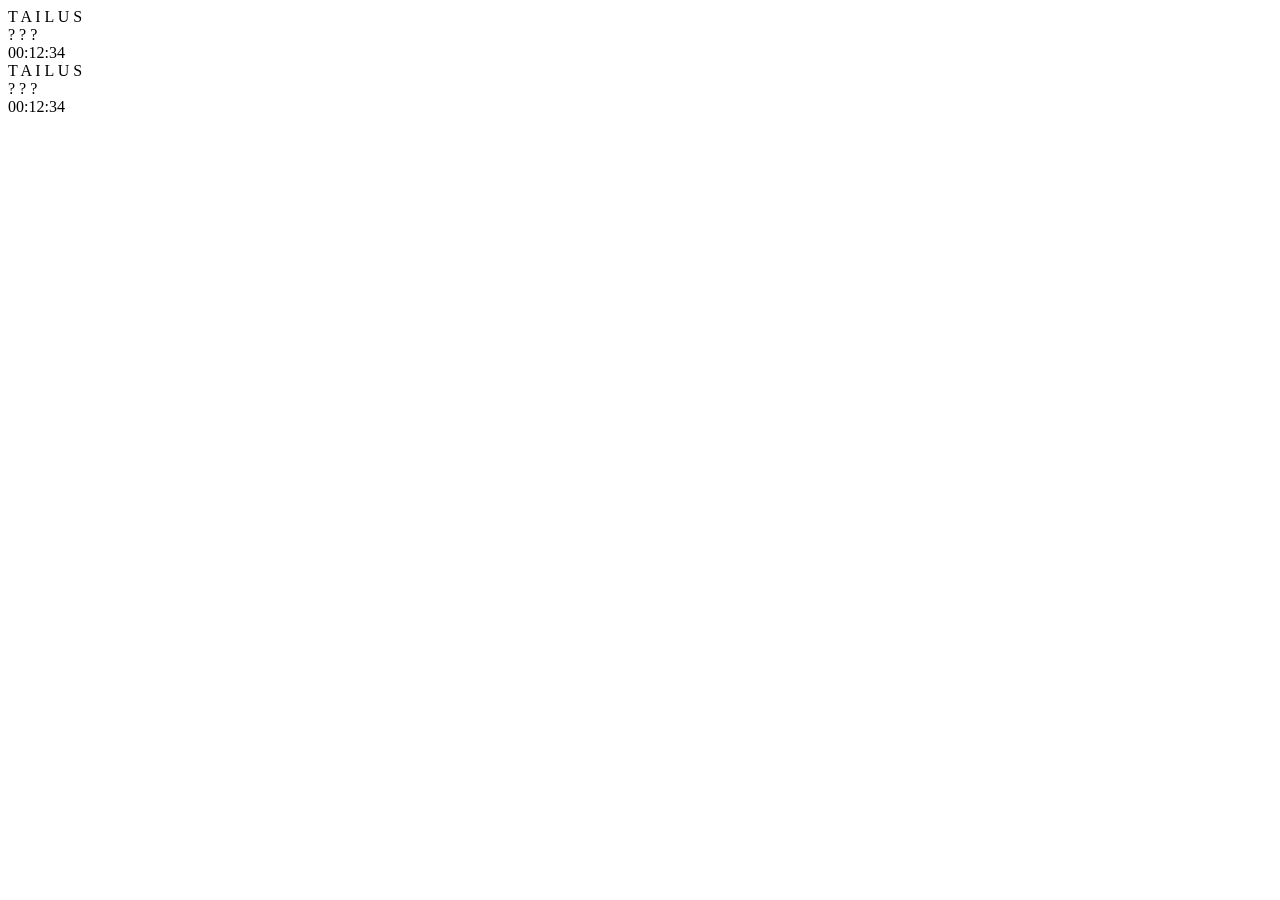
==== folgende.html @ b80403e0 "Code page" ====
<!DOCTYPE html>
<html lang="en">
<head>
    <meta charset="UTF-8">
    <meta name="viewport" content="width=device-width, initial-scale=1.0">
    <title>T A I L U S</title>
</head>
<body>
    <div class="scene">
    <div class="city">

        <!-- FONDO -->
        <div class="building left"></div>
        <div class="building right"></div>

        <!-- BILLBOARD IZQUIERDO -->
        <div class="billboard left">
            <div class="content">
                <div class="artist">T A I L U S</div>
                <div class="song">? ? ?</div>
                <div class="countdown">00:12:34</div>
            </div>
        </div>

        <!-- BILLBOARD DERECHO -->
        <div class="billboard right">
            <div class="content">
                <div class="artist">T A I L U S</div>
                <div class="song">? ? ?</div>
                <div class="countdown">00:12:34</div>
            </div>
        </div>

        <!-- ESQUINA -->
        <div class="corner"></div>

    </div>
</div>
</body>
</html>
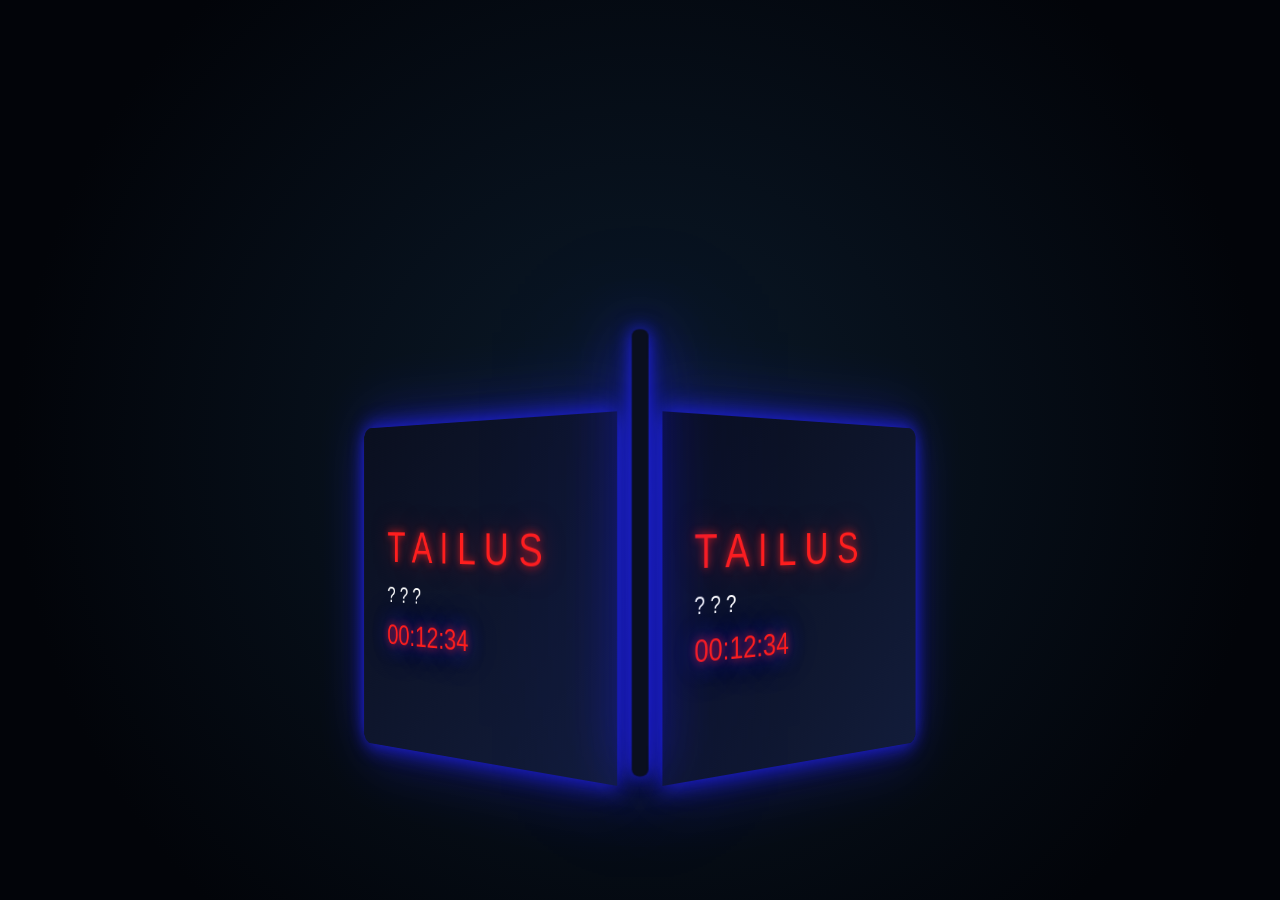
==== commit 75520516: "Finished visual pages. Missing fixing principal page" ====
--- a/folgende.html
+++ b/folgende.html
@@ -4,14 +4,12 @@
     <meta charset="UTF-8">
     <meta name="viewport" content="width=device-width, initial-scale=1.0">
     <title>T A I L U S</title>
+    <link rel="stylesheet" href="./css/style.css">
 </head>
 <body>
     <div class="scene">
     <div class="city">
 
-        <!-- FONDO -->
-        <div class="building left"></div>
-        <div class="building right"></div>
 
         <!-- BILLBOARD IZQUIERDO -->
         <div class="billboard left">
--- a/css/style.css
+++ b/css/style.css
@@ -0,0 +1,170 @@
+*{
+    box-sizing:border-box;
+
+    --neon-blue:#2323FF;
+    --neon-blue-glow:rgba(35,35,255,.95);
+    --neon-blue-outer:rgba(35,35,255,.45);
+
+    --neon-red:#ff1e1e;
+    --neon-red-glow:rgba(255,30,30,.85);
+    
+}
+
+body{
+    margin:0;
+    height:100vh;
+    display:flex;
+    justify-content:center;
+    align-items:flex-end;
+    background:radial-gradient(circle at center,#0b1a2a,#020409 80%);
+    font-family:Orbitron,sans-serif;
+    overflow:hidden;
+}
+
+/* ESCENA (CÁMARA) */
+
+.scene{
+    position:relative;
+    width:100vw;
+    height:85vh;
+    perspective: 1100px;
+}
+
+/* CONTENEDOR 3D */
+
+.city{
+    position:absolute;
+    bottom:0;
+    width:100%;
+    height:80vh;
+    transform-style:preserve-3d;
+}
+
+/* PARED */
+
+.building{
+    position:fixed;
+    bottom:0;
+    width:100vw;
+    height:100vh;
+    background:url("../img/kenny-eliason.jpg") center/cover;
+    background-repeat: repeat-x;
+    filter:brightness(.25);
+}
+
+/* IZQUIERDA */
+.building.left{
+    left:50%;
+    transform-origin:right center;
+    transform:
+        translateX(-100%)
+        rotateY(-35deg)
+        translateZ(-250px);
+}
+
+/* DERECHA */
+.building.right{
+    left:50%;
+    transform-origin:left center;
+    transform:
+        
+        rotateY(35deg)
+        translateZ(-250px);
+}
+
+/* ESQUINA (LO MÁS CERCANO) */
+
+.corner{
+    position:relative;
+    top:25%;
+    left:50%;
+    transform:
+        translateX(-50%)
+        translateZ(180px);
+    width:14px;
+    height:52%;
+    background:#0a0f1f;
+    border-radius:6px;
+
+    box-shadow:
+        0 0 15px var(--neon-blue),
+        0 0 50px var(--neon-blue-glow),
+        0 0 120px var(--neon-blue-outer);
+}
+
+
+.billboard{
+    position:absolute;
+    bottom:14vh;
+
+    width:clamp(220px, 28vw, 420px);
+    aspect-ratio: 1 / 1;  
+
+    background:linear-gradient(135deg,#0a0f1f,#121c3a);
+    overflow:hidden;
+
+    box-shadow:
+        0 0 25px var(--neon-blue-glow),
+        0 0 70px var(--neon-blue-outer);
+}
+.billboard.left,
+.billboard.right{
+    transform:
+        translateX(-100%) rotateY(-35deg) translateZ(90px);
+}
+
+/* IZQUIERDO */
+.billboard.left{
+    left:51%;
+    transform-origin:right center;
+    transform:
+        translateX(-100%)   /* lo mueve hacia la izquierda */
+        rotateY(-35deg)
+        translateZ(60px);
+    border-radius:12px 0 0 12px;
+}
+
+/* DERECHO */
+.billboard.right{
+    left:49%;
+    transform-origin:left center;
+    transform:
+        rotateY(35deg)
+        translateZ(60px);
+    border-radius:0 12px 12px 0;
+}
+
+/* CONTENIDO */
+
+.content{
+    padding:clamp(20px,3vw,40px);
+    height:100%;
+    display:flex;
+    flex-direction:column;
+    justify-content:center;
+}
+
+/* TEXTO */
+
+.artist{
+    font-size:clamp(1.5rem,4vw,3rem);
+    color:var(--neon-red);
+    text-shadow:
+        0 0 10px var(--neon-red-glow),
+        0 0 30px rgba(255,30,30,.5);
+}
+
+.song{
+    font-size:clamp(1rem,2vw,1.5rem);
+    color:#fff;
+    margin:.5em 0;
+}
+
+.countdown{
+    font-size:clamp(1rem,3vw,2rem);
+    color:var(--neon-red);
+    text-shadow:
+        0 0 10px var(--neon-red-glow),
+        0 0 25px var(--neon-blue-glow),
+        0 0 60px var(--neon-blue-outer);
+}
